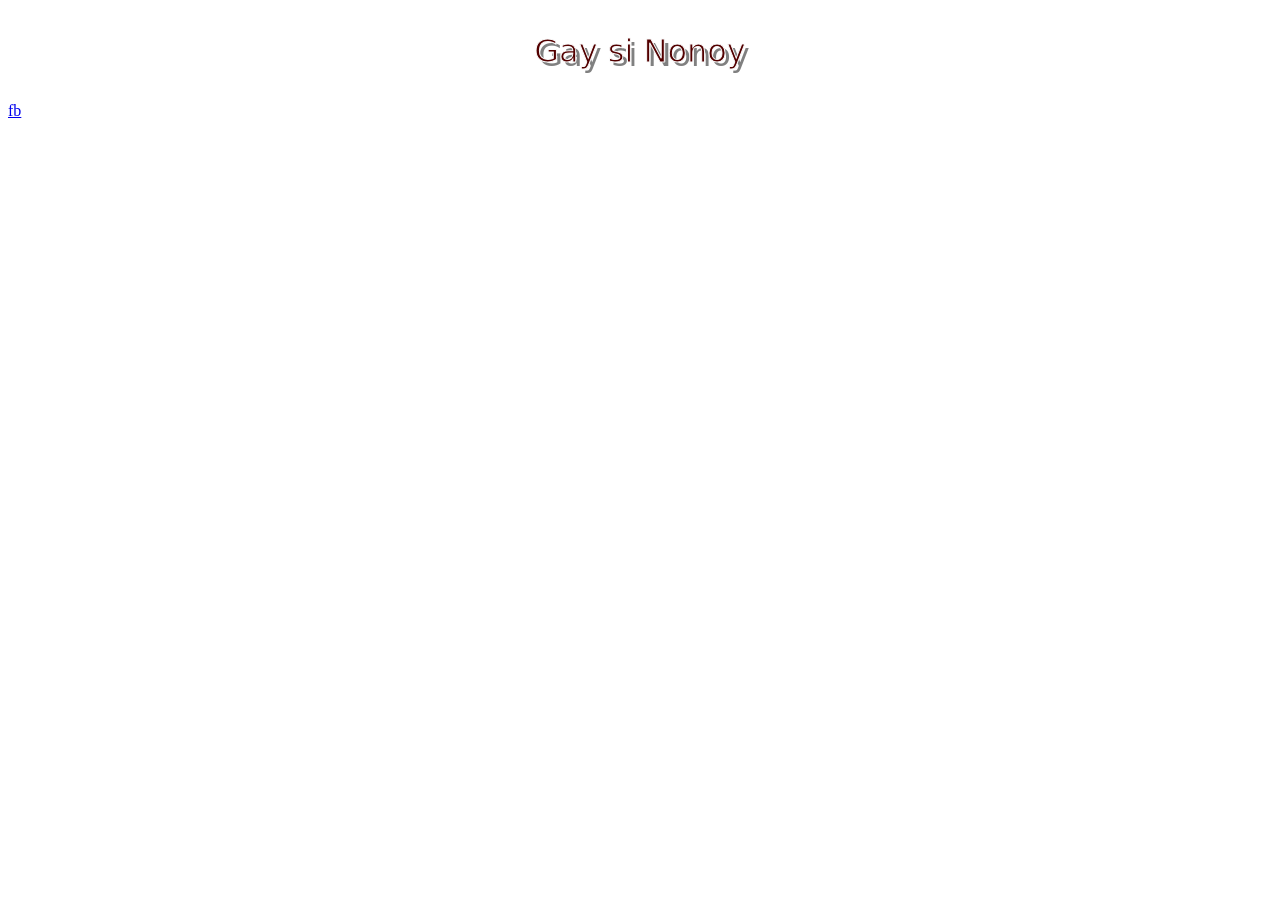
==== league.html @ 36fb960b "Valo update" ====
<!DOCTYPE html>
<html>


<head>
    <title>League-Profile</title>
    <link rel="stylesheet" href="portfolio.css">
</head>


<body>
    
<p>Gay si Nonoy</p>

<a href="https://facebook.com">fb</a>

</body>








</html>
---- portfolio.css ----
.prof-home {
    margin: 0;
    min-height: 97vh;

    display: flex;
    justify-content: center; /* Left ↔ Right */
    align-items: center;     /* Top ↕ Bottom */

    background: linear-gradient(135deg, #050505, #2b1b1b);
}

.valo-body{
    margin: 0;
    min-height: 97vh;

    display: flex;
    justify-content: center; /* Left ↔ Right */
    align-items: center;     /* Top ↕ Bottom */

    background: linear-gradient(135deg, #bbb2b2, #a51e8e);
}

.mc-body {
    margin: 0;
    min-height: 97vh;

    display: flex;
    justify-content: center; /* Left ↔ Right */
    align-items: center;     /* Top ↕ Bottom */

    background: linear-gradient(135deg, #050505, #2b1b1b);
}

.prof-home {
    background: linear-gradient(
        70deg,
        #000000,
        #1f153b
    );
}

.username {
    color: rgb(121, 43, 43);
    -webkit-text-stroke: 1px rgb(226, 190, 190);
    text-shadow: 4px 4px 0px rgb(65, 57, 57);
    font-family: "Bitcount Prop Single", system-ui;
}

h1, h2, ul, p{
    color: rgb(83, 0, 0);
    -webkit-text-stroke: 1px rgb(250, 250, 250);
    text-shadow: 4px 4px 0px gray;
    font-family: "Bitcount Prop Single", system-ui;
    align-self: auto;
    text-align: center;
    font-size: xx-large;
    font-weight: 100;
    list-style: none;

}
.youtube-btn {
    padding: 10px 20px;
    border-radius: 10px;
    border-color: rgb(255, 255, 255);
    background-color: red;
    color: white;
    -webkit-text-stroke: 1px rgb(0, 0, 0);
    font-size: 15px;
    transition: 0.5s;
}
.github-btn{
    padding: 10px 20px;
    border-radius: 10px;
    border-color: rgb(255, 255, 255);
    background-color: rgb(11, 1, 29);
    color: rgb(15, 0, 0);
    -webkit-text-stroke: 1px rgb(70, 78, 199);
    font-size: 15px;
    transition: 0.5s;
}
.discord-btn {
    padding: 10px 20px;
    border-radius: 10px;
    border-color: rgb(255, 255, 255);
    background-color: rgb(67, 0, 116);
    color: rgb(0, 0, 0);
    -webkit-text-stroke: 1px rgba(173, 0, 101, 0);
    font-size: 15px;
    transition: 0.5s;
}

.youtube-btn:hover, .github-btn:hover, .discord-btn:hover {
    background-color: white;
    color: black;
    cursor: pointer;
    transform: scale(1.1);
}

.social-asi {
    display:flex;
    justify-content:center;
    gap:20px;
}

.creds {
    font-size: small;
}

.card {
    width: min(90%, 600px);
}

.container {
    display: flex;
    flex-direction: column;
    align-items: center;
    width: 90%;
    max-width: 1200px;
    margin: 0 auto;
}

.mc-body {
    background: linear-gradient(
        70deg,
        #000000,
        #1f153b
    );
    align-self: auto;
    text-align: center;
}

.mcprofiletxt, .valo-profile-txt {
    font-size: xxx-large;
}

.headings{
    display: flex;
    justify-content: space-evenly;
    gap: 30px;
    margin-top: 30px;
}

.sectiontxt {
    background: #222;
    padding: 15px;
    border-radius: 7px;
    width: 250px;
    text-align: center;
    transition: 0.3s;
}

.sectiontxt {
    font-size: x-large;
    transform: translateY(-8px);
    box-shadow: 0 10px 25px rgba(0,0,0,.4);
}

.pp, .dl-mod{
    font-size: xx-large;
    text-decoration: none;
}

.home-btn {
    position: fixed;
    top: 10px;
    left: 20px;


    display: flex;
    align-items: center;
    gap: 10px;

    color: white;
    text-decoration: none;
}

.home-btn img {
    width: 25px;
    height: 25px;
    filter: invert(1);
}

.home-btn {
    color: white;
    padding: 5px;
    border: solid;
    border-radius: 10px;
    border-color: rgb(253, 253, 253);
    border-style: inset;
}

.mc, .val, .lol {
    text-decoration: none;
}
.valo-prof {
    width: 120px;
    height: auto;
    display: block;
    margin: 0 auto 30px auto;
}

.valo-prof img{
    color: rgb(255, 0, 157);
    padding: 5px;
    border: solid;
    border-radius: 50%;
    border: color(pink);
}

.valtxt {
    margin-top: -10px;
    margin-left: 30px;
    margin-bottom: -10px;
}

.val-p {
    margin-top: -10px;
}

.cyrx{
    transition: 0.5s;
}

.cyrx:hover {
    transform: scale(1.2);
}

.valsection {
    background: #E195AB;
    padding: 15px;
    border-radius: 7px;
    width: 250px;
    text-align: center;
}

.gold-icon {
    margin-left: 90px;
    transition: 0.5s;
}

.gold-icon:hover{
    transform: scale(1.2);
}
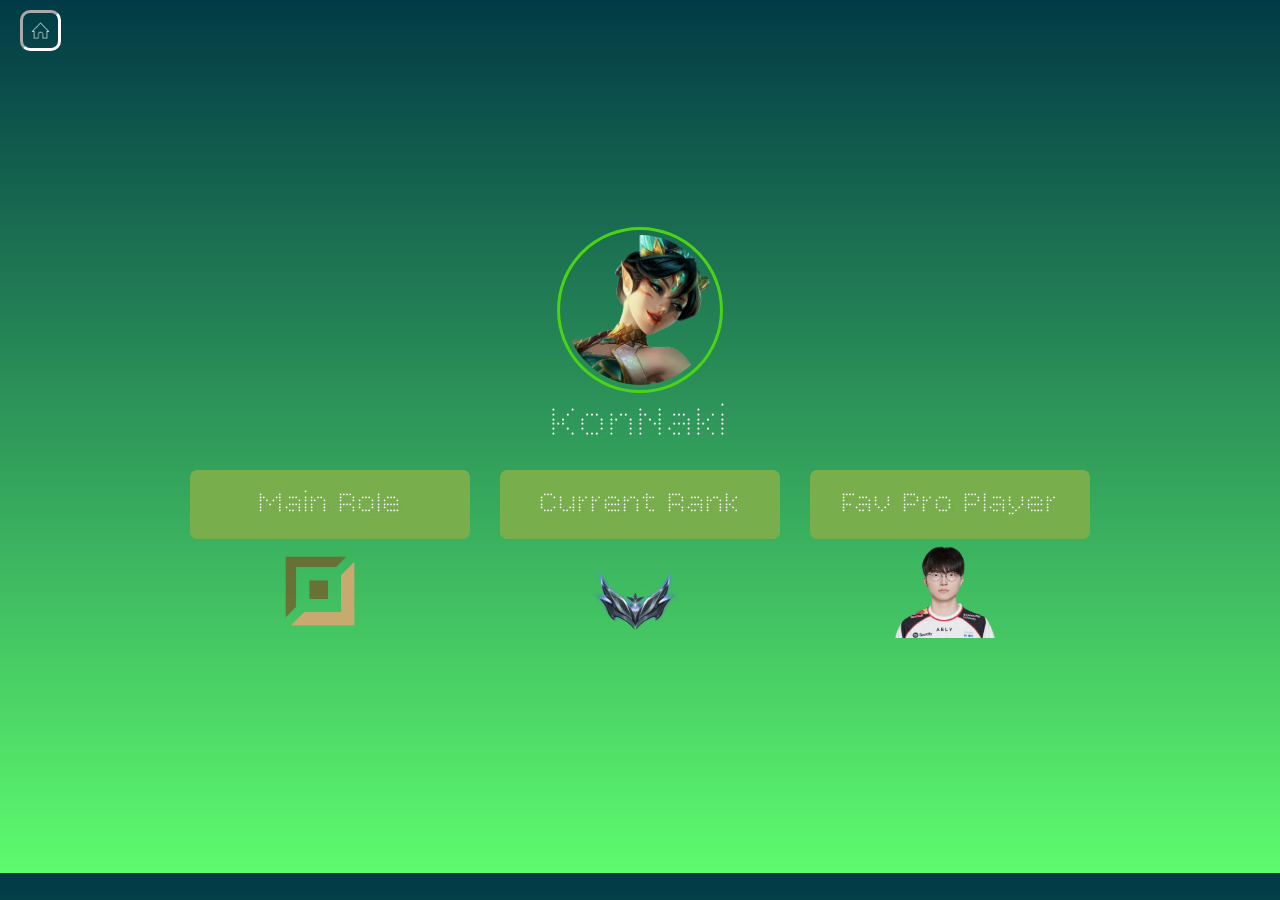
==== commit 06d040b5: "League Page Added" ====
--- a/league.html
+++ b/league.html
@@ -1,26 +1,51 @@
 <!DOCTYPE html>
 <html>
 
-
 <head>
-    <title>League-Profile</title>
+    <title>LeagueProfile</title>
     <link rel="stylesheet" href="portfolio.css">
+    <link rel="preconnect" href="https://fonts.googleapis.com">
+    <link rel="preconnect" href="https://fonts.gstatic.com" crossorigin>
+    <link href="https://fonts.googleapis.com/css2?family=Bitcount+Prop+Single:wght@100..900&display=swap" rel="stylesheet">
 </head>
 
+<body class="league-body">
+    
+    <div class="container">
 
-<body>
-    
-<p>Gay si Nonoy</p>
+        <div class="league-prof">
+            <img src="pngs/kaisanobg.png" alt="kaisa" width="150px">
+        </div>
 
-<a href="https://facebook.com">fb</a>
+        <header>
+            <h1 class="leagueptxt">KonNaki</h1>
+        </header>
+
+        <a href="index.html" class="home-btn">
+            <img src="pngs/home-icon.png" alt="Home">
+        </a>
+
+        <div class="headings">
+
+        <div>
+            <h2 class="leaguesec">Main Role</h2>
+            <img src="pngs/Bottom_icon.png" alt="botlaneicon" width="90px" class="boticon">
+        </div>
+
+        <div>
+            <h2 class="leaguesec">Current Rank</h2>
+            <img src="pngs/Silver.png" alt="silverbadge" width="110px" class="silvbadge">
+        </div>
+
+        <div>
+            <h2 class="leaguesec">Fav Pro Player</h2>
+            <img src="pngs/faker.png" alt="fakerpng" width="100px" class="faker">
+        </div>
+        
+        </div>
+
+</div>
 
 </body>
 
-
-
-
-
-
-
-
 </html>
--- a/portfolio.css
+++ b/portfolio.css
@@ -6,37 +6,40 @@
     justify-content: center; /* Left ↔ Right */
     align-items: center;     /* Top ↕ Bottom */
 
+    background: linear-gradient(135deg, #080808, #270438);
+}
+
+.valo-body{
+    margin: 0;
+    min-height: 97vh;
+
+    display: flex;
+    justify-content: center; /* Left ↔ Right */
+    align-items: center;     /* Top ↕ Bottom */
+
+    background: linear-gradient(135deg, #bbb2b2, #a51e8e);
+}
+
+.mc-body {
+    margin: 0;
+    min-height: 97vh;
+
+    display: flex;
+    justify-content: center; /* Left ↔ Right */
+    align-items: center;     /* Top ↕ Bottom */
+
     background: linear-gradient(135deg, #050505, #2b1b1b);
 }
 
-.valo-body{
-    margin: 0;
-    min-height: 97vh;
-
-    display: flex;
-    justify-content: center; /* Left ↔ Right */
-    align-items: center;     /* Top ↕ Bottom */
-
-    background: linear-gradient(135deg, #bbb2b2, #a51e8e);
-}
-
-.mc-body {
-    margin: 0;
-    min-height: 97vh;
-
-    display: flex;
-    justify-content: center; /* Left ↔ Right */
-    align-items: center;     /* Top ↕ Bottom */
-
-    background: linear-gradient(135deg, #050505, #2b1b1b);
-}
-
-.prof-home {
-    background: linear-gradient(
-        70deg,
-        #000000,
-        #1f153b
-    );
+.league-body {
+    margin: 0;
+    min-height: 97vh;
+
+    display: flex;
+    justify-content: center; /* Left ↔ Right */
+    align-items: center;     /* Top ↕ Bottom */
+
+    background: linear-gradient(180deg, #013A46, #5EFB6E)
 }
 
 .username {
@@ -119,16 +122,6 @@
     margin: 0 auto;
 }
 
-.mc-body {
-    background: linear-gradient(
-        70deg,
-        #000000,
-        #1f153b
-    );
-    align-self: auto;
-    text-align: center;
-}
-
 .mcprofiletxt, .valo-profile-txt {
     font-size: xxx-large;
 }
@@ -155,7 +148,7 @@
     box-shadow: 0 10px 25px rgba(0,0,0,.4);
 }
 
-.pp, .dl-mod{
+.pp, .dl-mod, .leaguep{
     font-size: xx-large;
     text-decoration: none;
 }
@@ -240,4 +233,52 @@
 
 .gold-icon:hover{
     transform: scale(1.2);
+}
+
+.league-prof img {
+    color: rgb(75, 211, 22);
+    padding: 5px;
+    border: solid;
+    border-radius: 50%;
+    border: color(rgb(50, 134, 17))
+}
+
+.leaguesec{
+    padding: 15px;
+    border-radius: 7px;
+    width: 250px;
+    text-align: center;
+    
+}
+
+.boticon, .silvbadge, .faker {
+    display: flex;
+    justify-content: space-evenly;
+    gap: 30px;
+    margin-left: 85px;
+    margin-top: -20px;
+    transition: 0.5s;
+}
+
+.boticon:hover, .silvbadge:hover, .faker:hover {
+    transform: scale(1.5);
+}
+
+.silvbadge {
+    width: 100px;
+    height: 100px;
+}
+
+.leagueptxt {
+    margin-bottom: -40px;
+    font-size: xxx-large;
+    margin-top: -1px;
+}
+
+.leaguesec {
+    background: #78ae4b;
+    padding: 15px;
+    border-radius: 7px;
+    width: 250px;
+    text-align: center;
 }
